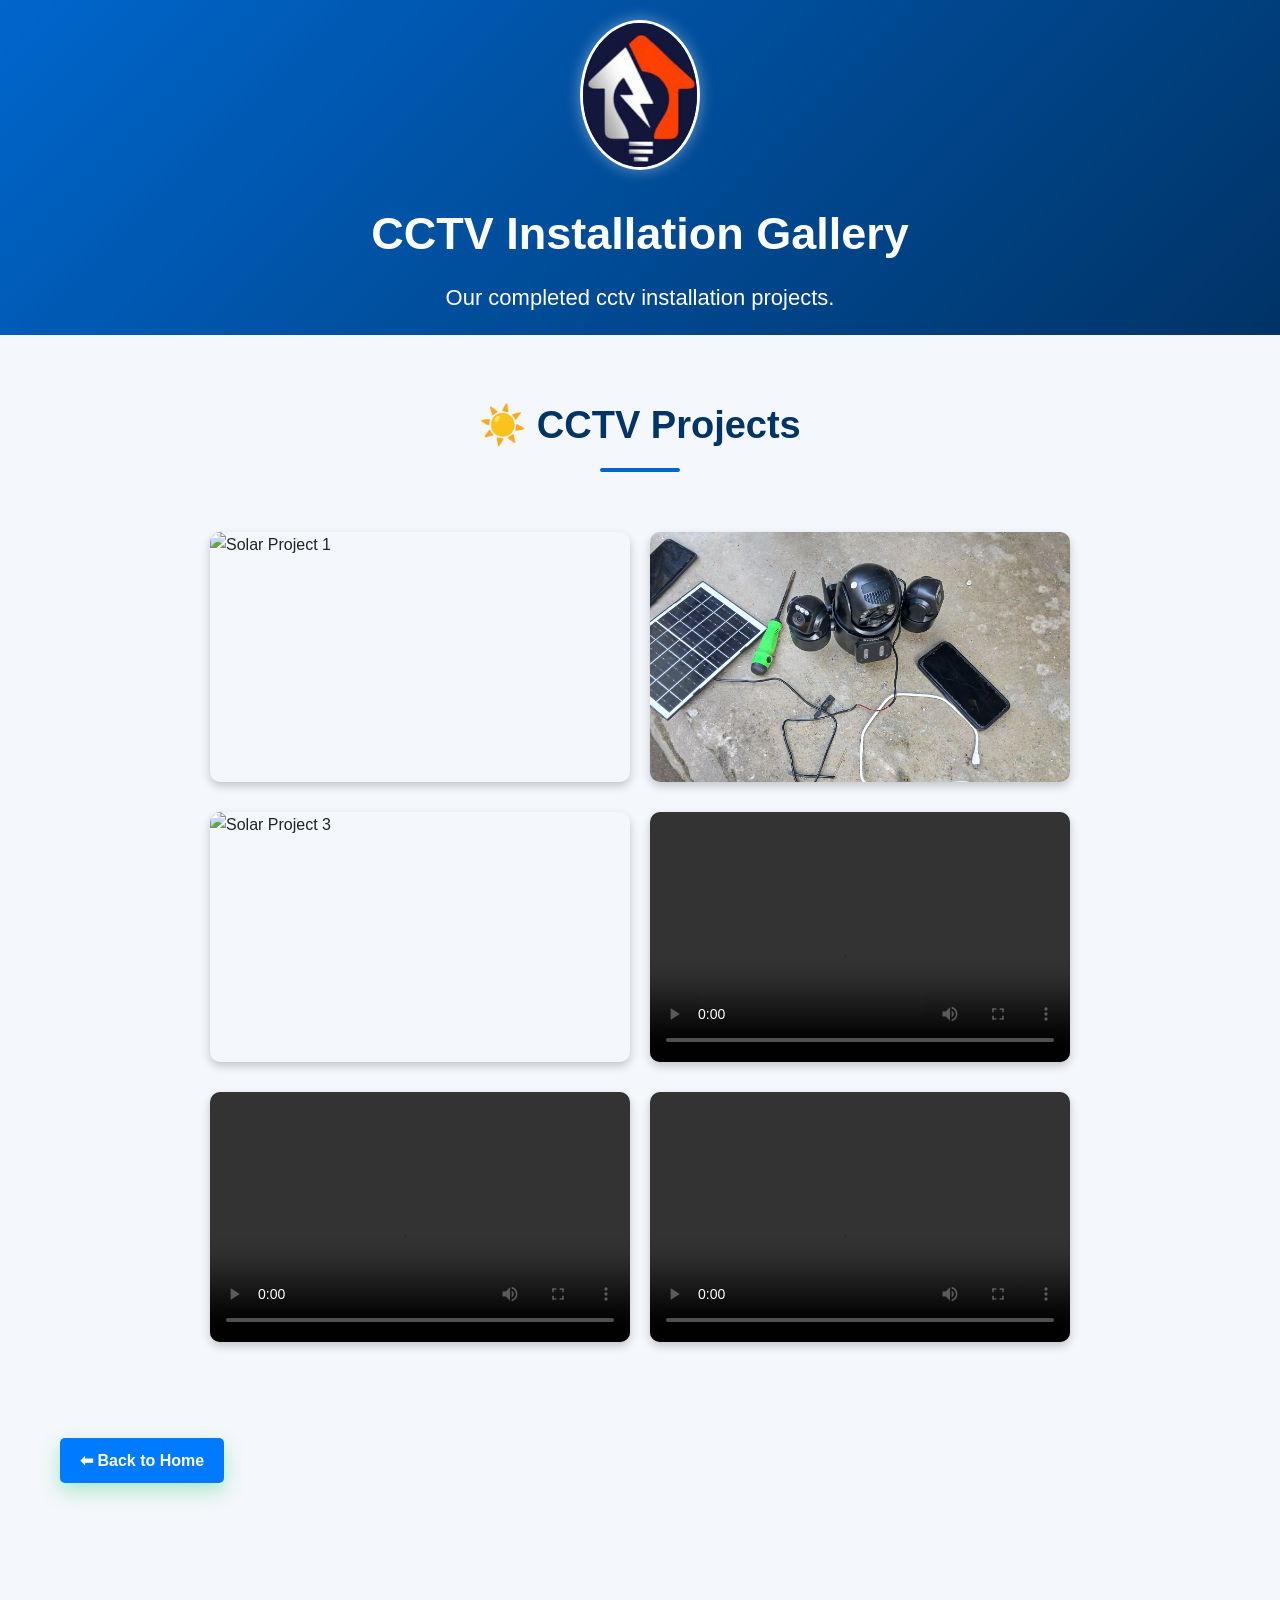
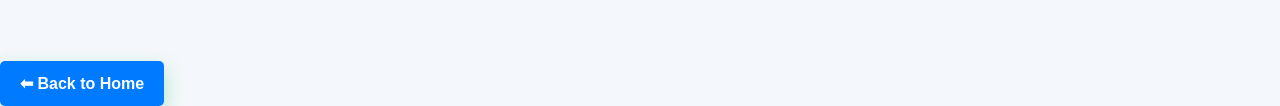
==== CCTV.html @ c6f27b03 "Fix section tag in CCTV.html" ====
<!DOCTYPE html>
<html lang="en">
<head>
<meta charset="UTF-8">
<meta name="viewport" content="width=device-width, initial-scale=1.0">
<title>CCTV Installation Gallery | MEKA-TECH VENTURES</title>

<link rel="stylesheet" href="style.css">

</head>
<body>

<header>
    <img src="logo.jpg" alt="MEKA-TECH VENTURES Logo">
    <h1>CCTV Installation Gallery</h1>
    <p>Our completed cctv installation projects.</p>
</header>

<section id="gallery">

<h2>☀️ CCTV Projects</h2>

<div class="gallery">

<img src="cctv.jpg" alt="Solar Project 1">

<img src="cctv1.jpg" alt="Solar Project 2">

<img src="pic2.jpg" alt="Solar Project 3">

<video controls>
    <source src="cctv.mp4" type="video/mp4">
        
</video>

<video controls>
    <source src="cctv1.mp4" type="video/mp4">
        
</video>

<video controls>
    <source src="solar2.mp4" type="video/mp4">
        
</video>

</div>

<br><br>

<a href="index.html" class="btn">⬅ Back to Home</a>

</section>
<br><br>

</section>

</body>
</html>

<br><br>

<a href="index.html" class="btn">⬅ Back to Home</a>

</section>

</body>
</html>
---- style.css ----
*{
margin:0;
padding:0;
box-sizing:border-box;
font-family:Arial, Helvetica, sans-serif;
scroll-behavior:smooth;
}

body{
background:#f4f7fb;
color:#222;
line-height:1.6;
}

header{
background:linear-gradient(135deg,#0066cc,#003366);
color:#fff;
padding:70px 20px;
text-align:center;
}

header img{
    width:120px;
    height:120px;
    border-radius:50%;
    object-fit:cover;
    border:4px solid #fff;
    box-shadow:0 0 20px rgba(255,255,255,0.5);
    margin-bottom:20px;
}

header h1{
font-size:45px;
margin-bottom:10px;
}

header p{
font-size:22px;
}

section{
padding:60px 20px;
max-width:1200px;
margin:auto;
}

h2{
    font-size:38px;
    color:#003366;
    text-align:center;
    margin-bottom:40px;
    position:relative;
}

h2::after{
    content:"";
    width:80px;
    height:4px;
    background:#0066cc;
    display:block;
    margin:12px auto 0;
    border-radius:10px;
}

.services{
display:grid;
grid-template-columns:repeat(auto-fit,minmax(250px,1fr));
gap:25px;
}

.card{
background:#fff;
padding:25px;
border-radius:15px;
box-shadow:0 8px 20px rgba(0,0,0,.1);
transition:.3s;
text-align:center;
}

.card:hover{
    transform:translateY(-10px);
    box-shadow:0 15px 35px rgba(0,0,0,.2);
}

.card h3{
color:#0056b3;
margin-bottom:15px;
}

.gallery{
display:grid;
grid-template-columns:repeat(auto-fit,minmax(250px,1fr));
gap:20px;
}

.gallery img{
width:100%;
height:250px;
object-fit:cover;
border-radius:12px;
box-shadow:0 5px 15px rgba(0,0,0,.15);
}

.contact{
background:#fff;
padding:30px;
border-radius:15px;
box-shadow:0 8px 20px rgba(0,0,0,.1);
}

input,textarea{
width:100%;
padding:15px;
margin:10px 0;
border:1px solid #ccc;
border-radius:8px;
font-size:16px;
}

textarea{
height:150px;
resize:none;
}

.btn{
    display:inline-block;
    background:linear-gradient(135deg,#00c853,#009624);
    color:#fff;
    padding:15px 30px;
    border-radius:50px;
    text-decoration:none;
    font-weight:bold;
    transition:0.3s ease;
    box-shadow:0 8px 20px rgba(0,200,83,.3);
}

.btn:hover{
    transform:translateY(-3px);
    box-shadow:0 12px 25px rgba(0,200,83,.4);
}

.info{
margin-top:40px;
}

.info p{
margin:10px 0;
font-size:18px;
}

footer{
background:#003366;
color:#fff;
text-align:center;
padding:25px;
margin-top:40px;
}

.whatsapp{
position:fixed;
right:20px;
bottom:20px;
background:#25D366;
color:#fff;
padding:15px 22px;
border-radius:50px;
text-decoration:none;
font-weight:bold;
box-shadow:0 5px 15px rgba(0,0,0,.3);
}

.whatsapp:hover{
background:#1ebc57;
}

@media(max-width:768px){

header h1{
font-size:34px;
}

header p{
font-size:18px;
}

h2{
font-size:30px;
}

}
header img{
    width:150px;
    height:150px;
    border-radius:50%;
    object-fit:cover;
    border:3px solid #fff;
    box-shadow:0 0 15px rgba(255,255,255,0.4);
    margin-bottom:20px;
}
nav{
    background:#0a3d78;
    display:flex;
    justify-content:center;
    align-items:center;
    gap:25px;
    padding:15px;
    flex-wrap:nowrap;
}

nav a{
    color:#fff;
    text-decoration:none;
    font-size:18px;
    font-weight:bold;
}
#contact{
    background:#0a3d78;
    color:#fff;
    text-align:center;
    padding:60px 20px;
}

#contact h2{
    font-size:40px;
    margin-bottom:20px;
}

#contact p{
    font-size:18px;
    margin:10px 0;
}

.whatsapp-btn{
    display:inline-block;
    margin-top:20px;
    padding:15px 30px;
    background:#25D366;
    color:#fff;
    text-decoration:none;
    border-radius:30px;
    font-weight:bold;
}

.whatsapp-btn:hover{
    background:#1ebe5d;
}
.contact-logo{
    width:100px;
    height:100px;
    border-radius:50%;
    display:block;
    margin:0 auto 20px;
    border:4px solid #fff;
    object-fit:cover;
}
footer{
    background:#002b5c;
    color:#fff;
    text-align:center;
    padding:25px 20px;
    font-size:16px;
}

footer p{
    margin:8px 0;
}
.gallery{
    display:grid;
    grid-template-columns:repeat(auto-fit,minmax(150px,1fr));
    gap:20px;
    padding:20px;
}

.gallery img,
.gallery video{
    width:100%;
    height:250px;
    object-fit:cover;
    border-radius:12px;
    box-shadow:0 4px 12px rgba(0,0,0,0.2);
    transition:0.3s;
    cursor:pointer;
}

.gallery img:hover{
    transform:scale(1.05);
}
#projects {
    padding: 50px 20px;
    background: #f5f7fa;
}

#projects h2 {
    text-align: center;
    color: #003b7a;
    font-size: 40px;
    margin-bottom: 30px;
}

.project {
    background: #fff;
    margin: 30px auto;
    padding: 20px;
    border-radius: 15px;
    box-shadow: 0 5px 15px rgba(0,0,0,.15);
    max-width: 900px;
}

.project h3 {
    color: #003b7a;
    margin-bottom: 15px;
}

.project img {
    width: 90%;
    border-radius: 10px;
    margin: 10px 0;
}

.project video {
    width: 100%;
    border-radius: 10px;
    margin-top: 15px;
}
#projects{
    padding:60px 20px;
    background:#f5f7fa;
}

.project-card{
    background:#fff;
    max-width:700px;
    margin:25px auto;
    padding:25px;
    border-radius:15px;
    text-align:center;
    box-shadow:0 5px 20px rgba(0,0,0,.1);
    transition:.3s;
}

.project-card:hover{
    transform:translateY(-8px);
}

.project-card h3{
    color:#003366;
    margin-bottom:15px;
}

.project-card p{
    margin-bottom:20px;
}

.btn{
    display:inline-block;
    background:#0066cc;
    color:white;
    padding:12px 25px;
    text-decoration:none;
    border-radius:30px;
    font-weight:bold;
}

.btn:hover{
    background:#004c99;
}
.gallery{
    display:grid;
    grid-template-columns:repeat(auto-fit,minmax(250px,1fr));
    gap:20px;
    margin-top:20px;
}

.gallery img,
.gallery video{
    width:100%;
    height:250px;
    object-fit:cover;
    border-radius:12px;
    box-shadow:0 4px 12px rgba(0,0,0,0.2);
    transition:0.3s;
    cursor:pointer;
}

.gallery img:hover,
.gallery video:hover{
    transform:scale(1.03);
}

.gallery{
    display:grid;
    gap:20px;
}

.gallery img,
.gallery video{
    margin-bottom:15px;
}

/* Gallery Layout */
.gallery{
    display:grid;
    gap:20px;
    max-width:900px;
    margin:auto;
    padding:20px;
}

/* Gallery Images & Videos */
.gallery img,
.gallery video{
    width:100%;
    height:250px;
    object-fit:cover;
    border-radius:15px;
    box-shadow:0 5px 15px rgba(0,0,0,0.2);
    transition:0.3s;
    margin-bottom:10px;
}

.gallery img:hover,
.gallery video:hover{
    transform:scale(1.03);
}

/* Back Button */
.btn{
    display:inline-block;
    background:#0056b3;
    color:white;
    padding:12px 25px;
    text-decoration:none;
    border-radius:8px;
    font-weight:bold;
    margin-top:20px;
}

.btn:hover{
    background:#003d80;
}
.service-card{
    background:#fff;
    padding:25px;
    margin:20px; auto;
    
 border-radius:15px;
    box-shadow:0 5px 
    15px 
    rgba(0,0,0,0.15);
    width:90%;
    max-width:700px;
    margin-left:auto;
    transition:0.3s;
}

.service-card:hover{
    transform:translateY(-5px);
}

.service-card h3{
font-size:28px;
    color:#0056b3;
    
    margin-bottom:15px;
}

.service-card p{
    font-size:18px
    line-height:1.7;
}
.btn{
    display:inline-block;
    margin-top:15px;
    padding:12px 20px;
    background:#0056b3;
    color:#fff;
    text-decoration:none;
    border-radius:8px;
    font-weight:bold;
}

.btn:hover{
    background:#003d80;
}
.testimonials{
    padding:60px 20px;
    background:#f7f9fc;
    text-align:center;
}

.testimonials h2{
    font-size:2rem;
    color:#004a99;
    margin-bottom:30px;
}

.testimonial-card{
    background:#fff;
    padding:20px;
    margin:20px auto;
    max-width:600px;
    border-radius:15px;
    box-shadow:0 5px 15px rgba(0,0,0,.1);
}

.testimonial-card p{
    font-style:italic;
    color:#555;
}

.testimonial-card h4{
    margin-top:15px;
    color:#004a99;
}
.stats{
    display:flex;
    justify-content:space-around;
    flex-wrap:wrap;
    padding:50px 20px;
    background:#0056b3;
    color:white;
    text-align:center;
}

.stat{
    margin:20px;
}

.stat h2{
    font-size:40px;
    margin-bottom:10px;
}

.stat p{
    font-size:18px;
} 
.gallery {
    display: grid;
    grid-template-columns: repeat(auto-fit, minmax(300px, 1fr));
    gap: 20px;
    padding: 20px;
}

.gallery img,
.gallery video {
    width: 100%;
    height: 250px;
    object-fit: cover;
    border-radius: 10px;
    box-shadow: 0 4px 10px rgba(0,0,0,0.2);
}

header {
    text-align: center;
    padding: 20px;
}

header img {
    width: 120px;
}

.btn {
    display: inline-block;
    padding: 10px 20px;
    background: #007BFF;
    color: white;
    text-decoration: none;
    border-radius: 5px;
    }
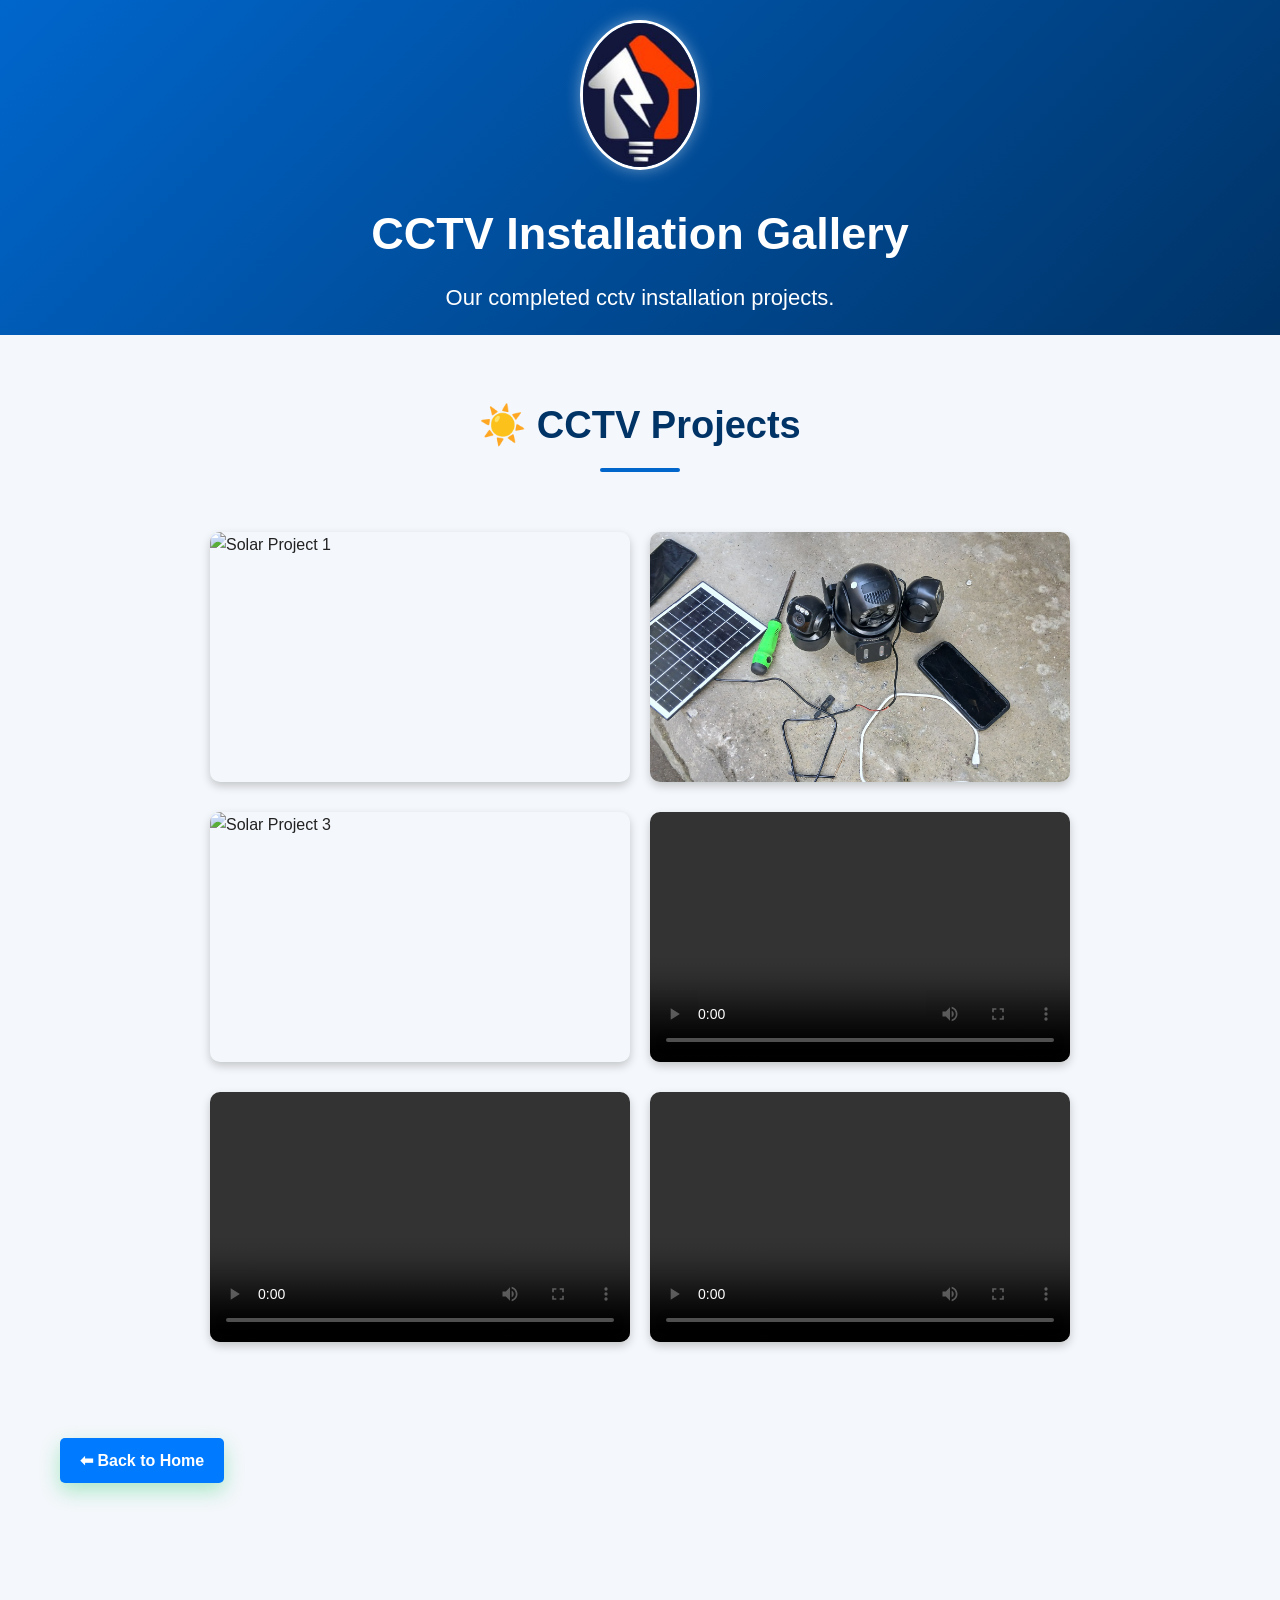
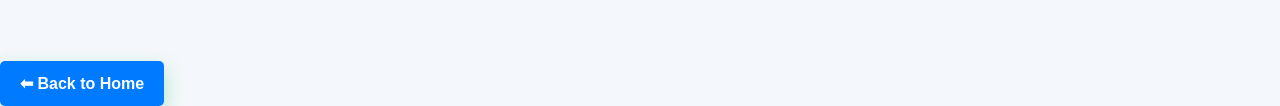
==== commit 1edf4af8: "Fix title case in CCTV Installation Gallery" ====
--- a/CCTV.html
+++ b/CCTV.html
@@ -3,7 +3,7 @@
 <head>
 <meta charset="UTF-8">
 <meta name="viewport" content="width=device-width, initial-scale=1.0">
-<title>CCTV Installation Gallery | MEKA-TECH VENTURES</title>
+<title>cctv Installation Gallery | MEKA-TECH VENTURES</title>
 
 <link rel="stylesheet" href="style.css">
 
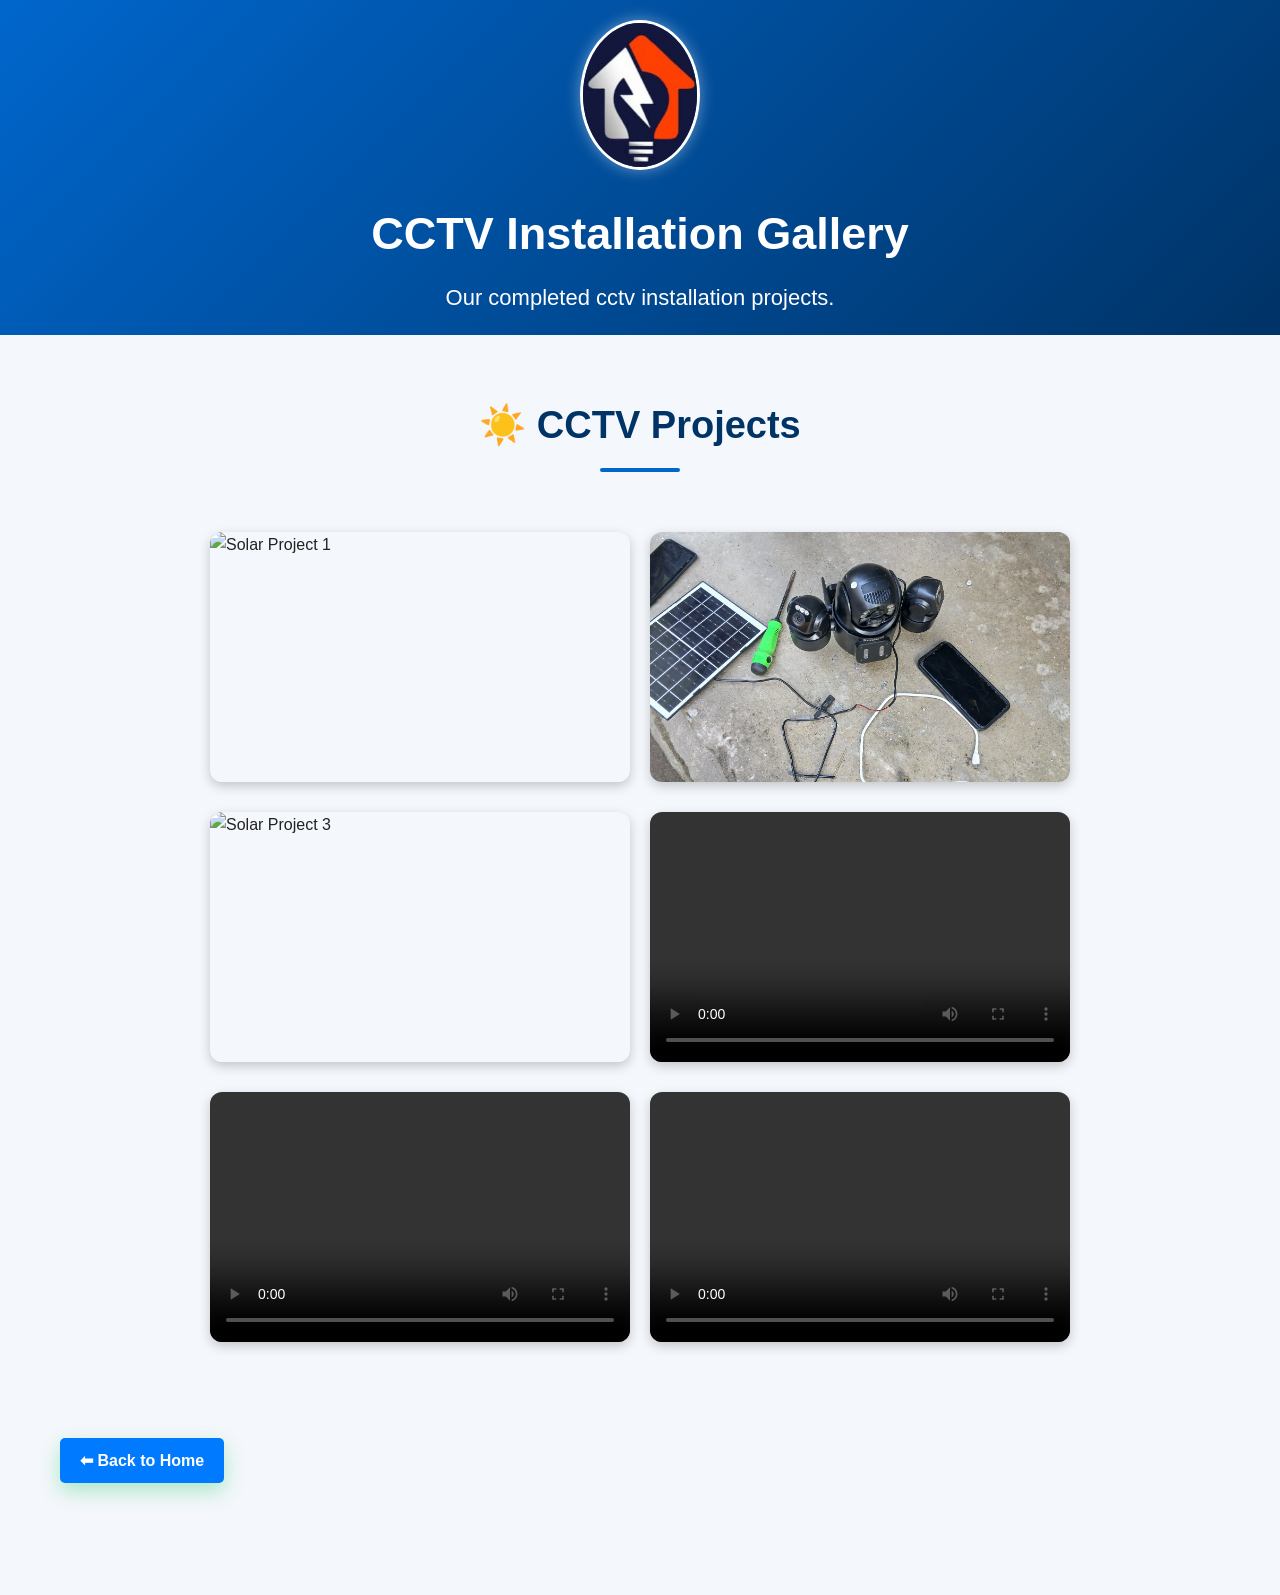
==== commit ab8ba517: "Clean up CCTV.html by removing redundant elements Removed unnecessary back navigation link and extra" ====
--- a/CCTV.html
+++ b/CCTV.html
@@ -3,7 +3,7 @@
 <head>
 <meta charset="UTF-8">
 <meta name="viewport" content="width=device-width, initial-scale=1.0">
-<title>cctv Installation Gallery | MEKA-TECH VENTURES</title>
+<title>CCTV Installation Gallery | MEKA-TECH VENTURES</title>
 
 <link rel="stylesheet" href="style.css">
 
@@ -56,12 +56,3 @@
 
 </body>
 </html>
-
-<br><br>
-
-<a href="index.html" class="btn">⬅ Back to Home</a>
-
-</section>
-
-</body>
-</html>
--- a/style.css
+++ b/style.css
@@ -567,3 +567,25 @@
     text-decoration: none;
     border-radius: 5px;
     }
+/* Gallery Grid */
+.gallery{
+    display:grid;
+    grid-template-columns:repeat(auto-fit,minmax(280px,1fr));
+    gap:20px;
+    padding:20px;
+}
+
+.gallery img,
+.gallery video{
+    width:100%;
+    height:250px;
+    object-fit:cover;
+    border-radius:12px;
+    box-shadow:0 4px 12px rgba(0,0,0,.2);
+    transition:0.3s;
+}
+
+.gallery img:hover,
+.gallery video:hover{
+    transform:scale(1.05);
+}
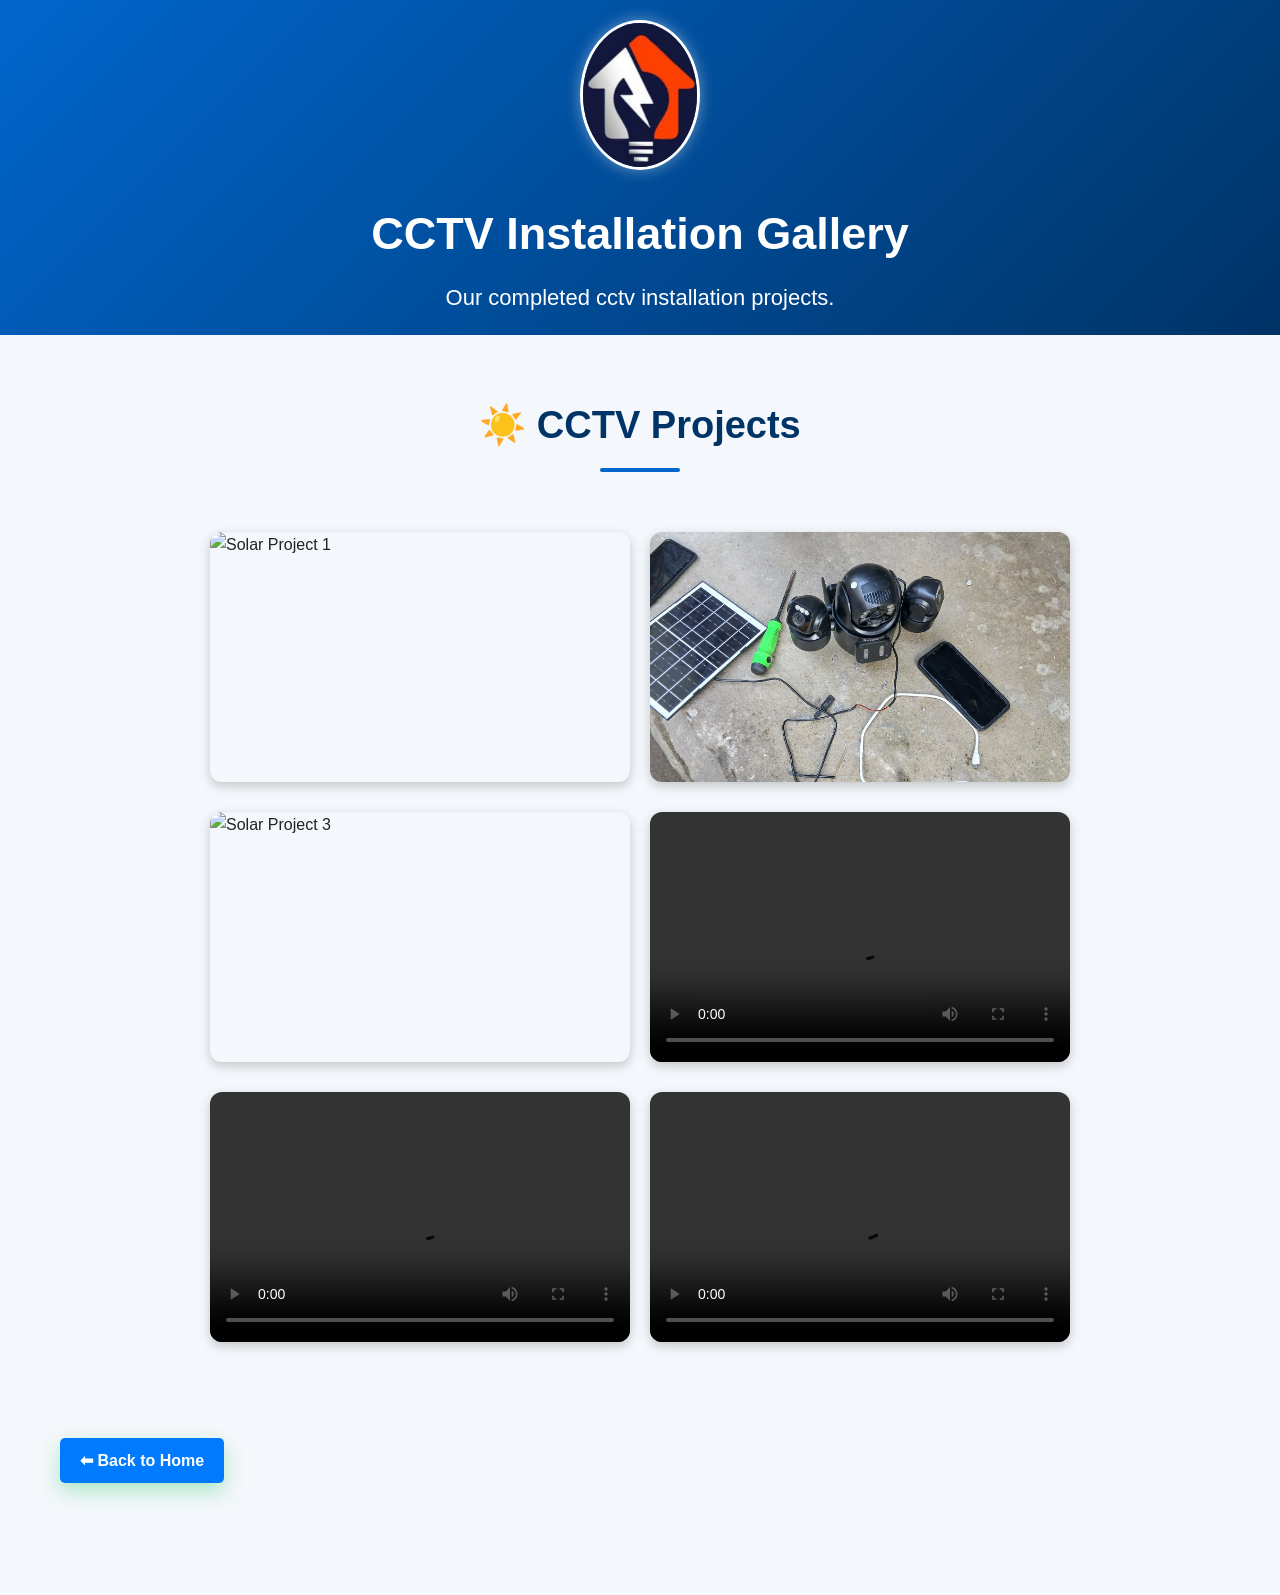
==== commit d46265c7: "Remove duplicate closing section tag in CCTV.html Removed redundant closing section tag." ====
--- a/CCTV.html
+++ b/CCTV.html
@@ -52,7 +52,5 @@
 </section>
 <br><br>
 
-</section>
-
 </body>
 </html>
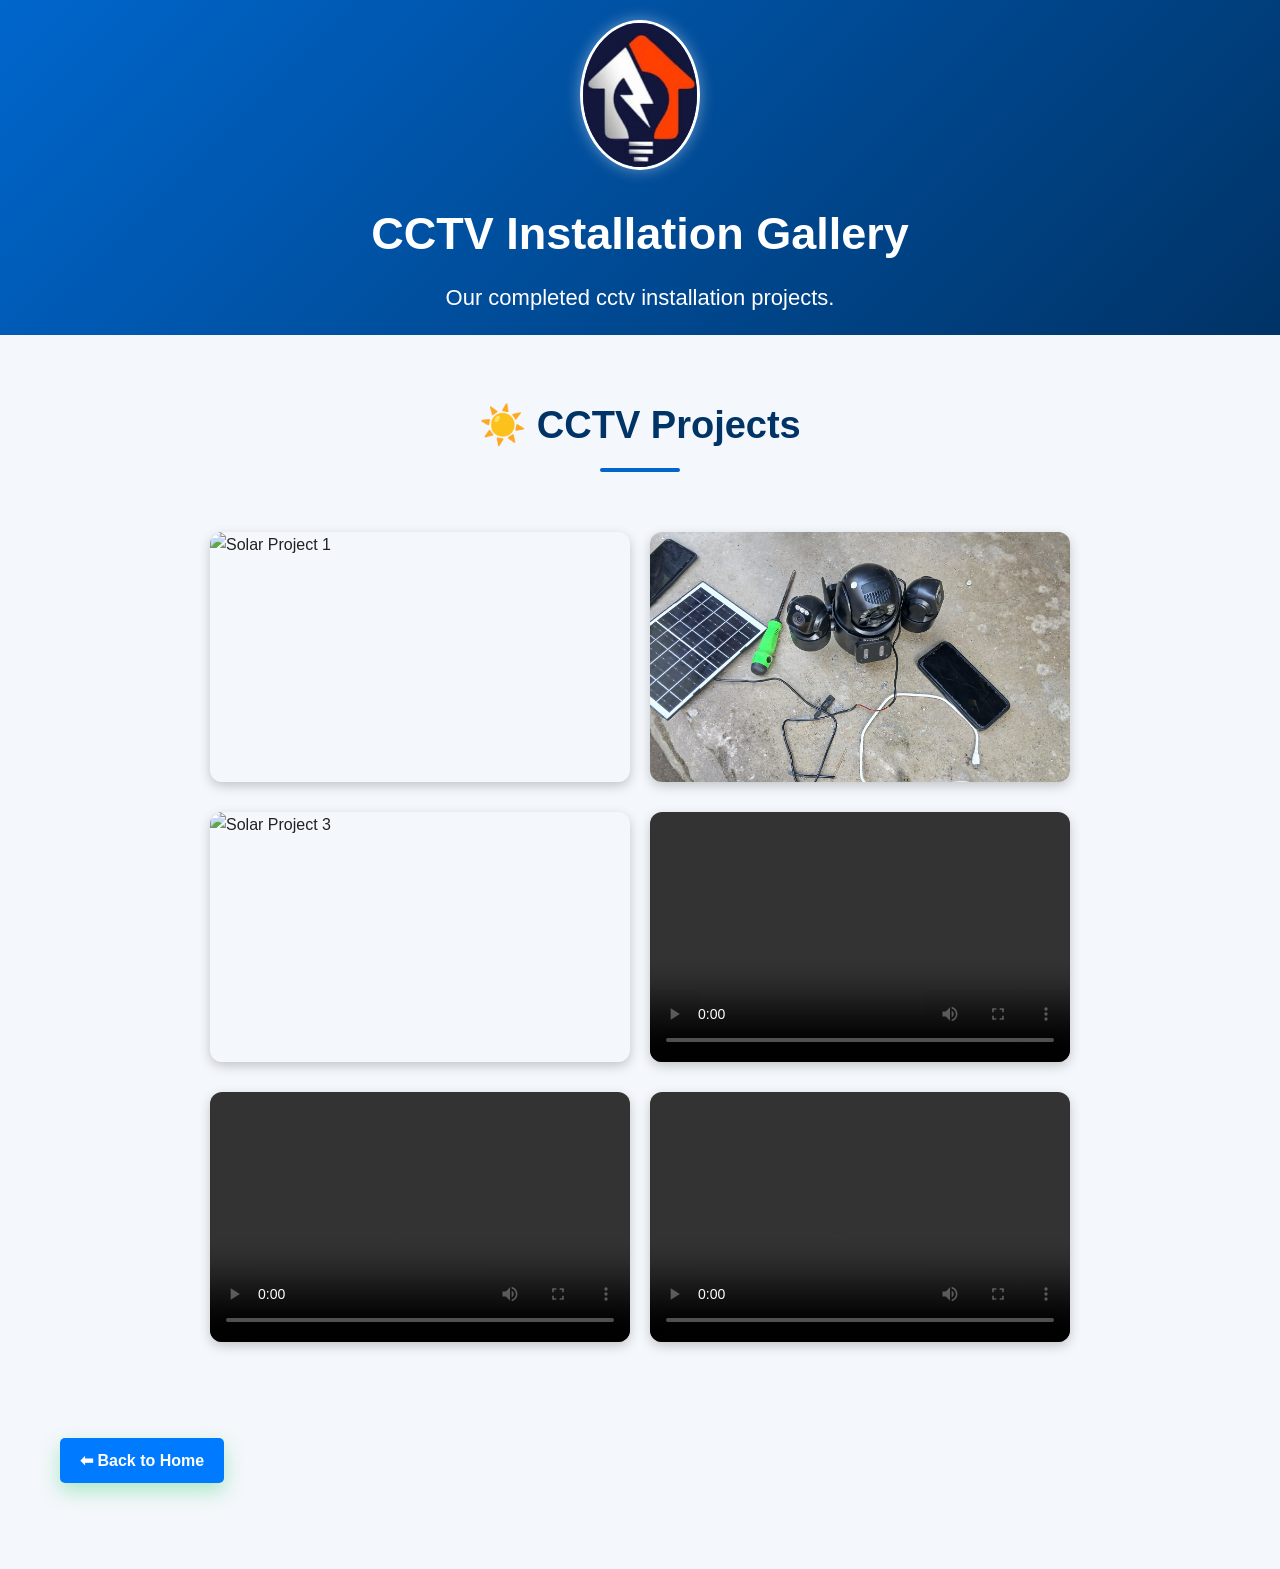
==== commit 6be58653: "Remove unnecessary line breaks in CCTV.html" ====
--- a/CCTV.html
+++ b/CCTV.html
@@ -49,7 +49,6 @@
 
 <a href="index.html" class="btn">⬅ Back to Home</a>
 
-</section>
 <br><br>
 
 </body>
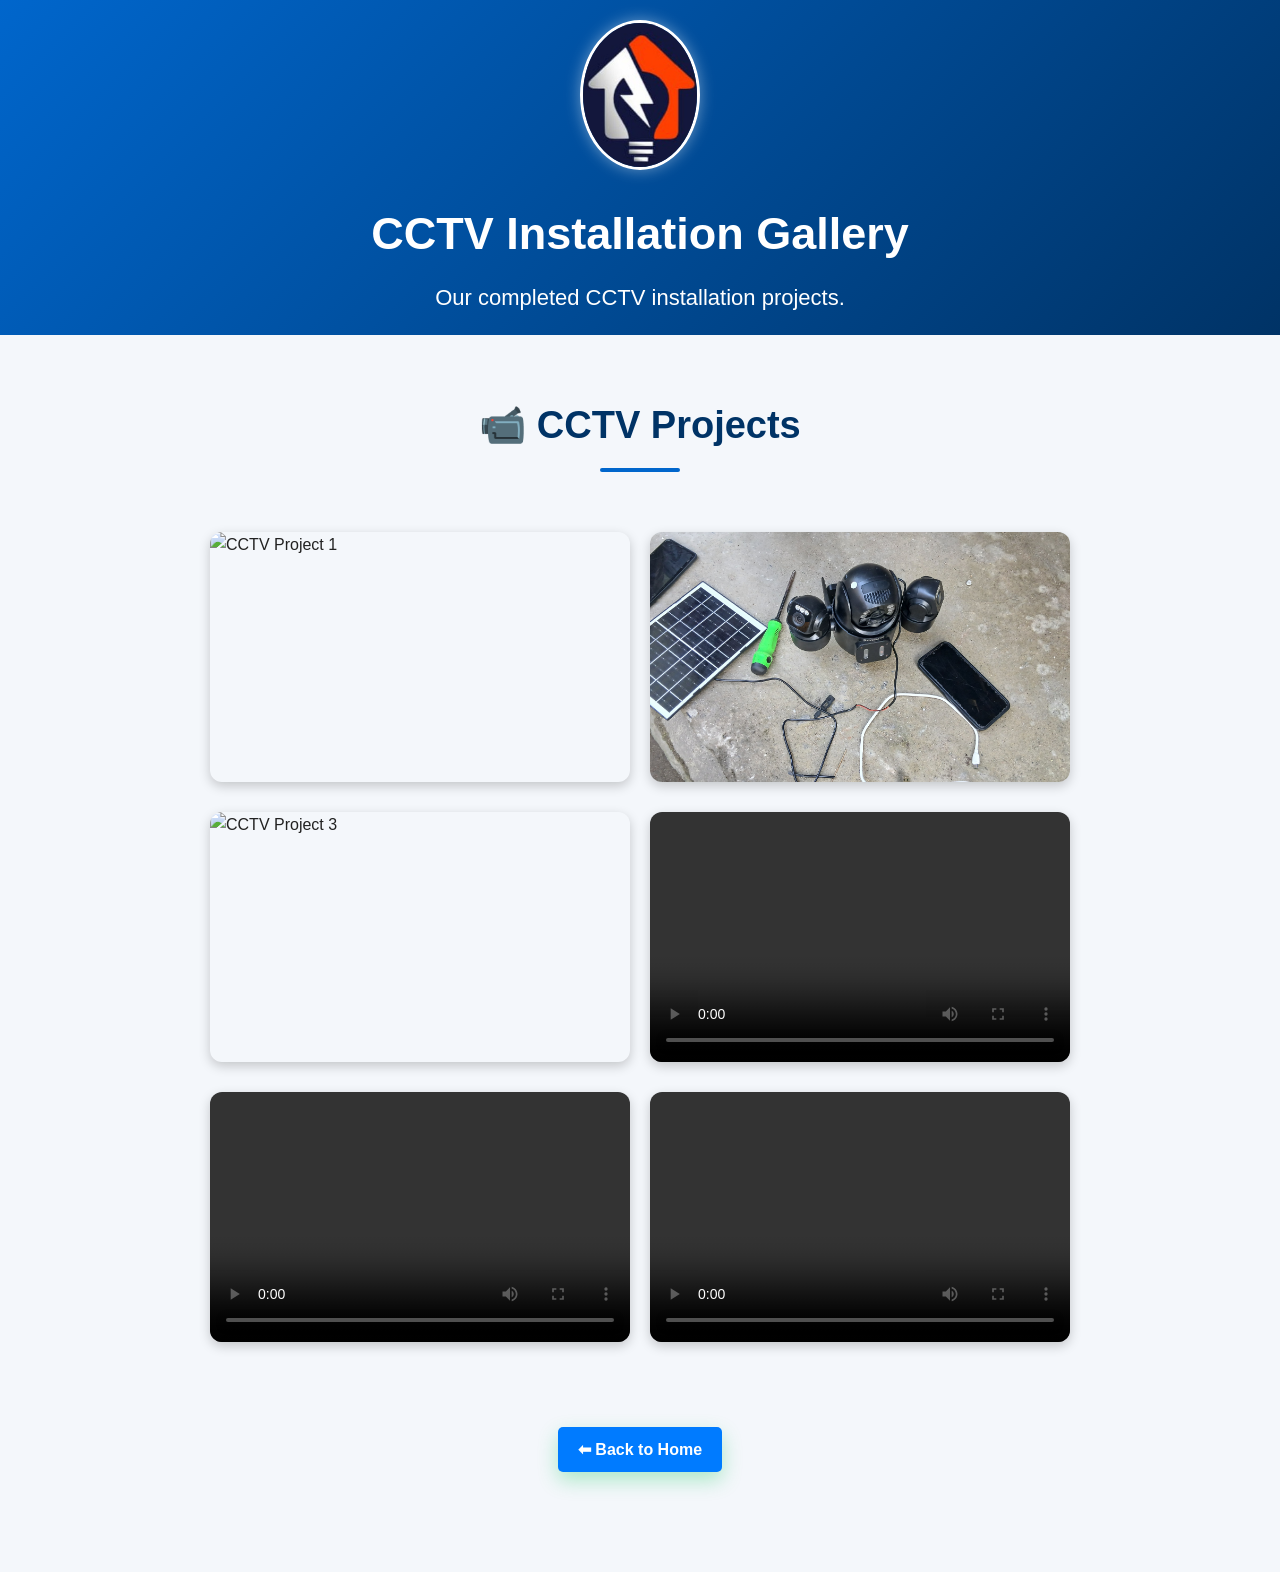
==== commit 974cd821: "Correct capitalization and update project descriptions" ====
--- a/CCTV.html
+++ b/CCTV.html
@@ -3,53 +3,51 @@
 <head>
 <meta charset="UTF-8">
 <meta name="viewport" content="width=device-width, initial-scale=1.0">
+
 <title>CCTV Installation Gallery | MEKA-TECH VENTURES</title>
 
 <link rel="stylesheet" href="style.css">
+</head>
 
-</head>
 <body>
 
 <header>
     <img src="logo.jpg" alt="MEKA-TECH VENTURES Logo">
     <h1>CCTV Installation Gallery</h1>
-    <p>Our completed cctv installation projects.</p>
+    <p>Our completed CCTV installation projects.</p>
 </header>
 
 <section id="gallery">
 
-<h2>☀️ CCTV Projects</h2>
+<h2>📹 CCTV Projects</h2>
 
 <div class="gallery">
 
-<img src="cctv.jpg" alt="Solar Project 1">
+    <img src="cctv.jpg" alt="CCTV Project 1">
 
-<img src="cctv1.jpg" alt="Solar Project 2">
+    <img src="cctv1.jpg" alt="CCTV Project 2">
 
-<img src="pic2.jpg" alt="Solar Project 3">
+    <img src="pic2.jpg" alt="CCTV Project 3">
 
-<video controls>
-    <source src="cctv.mp4" type="video/mp4">
-        
-</video>
+    <video controls>
+        <source src="cctv.mp4" type="video/mp4">
+    </video>
 
-<video controls>
-    <source src="cctv1.mp4" type="video/mp4">
-        
-</video>
+    <video controls>
+        <source src="cctv1.mp4" type="video/mp4">
+    </video>
 
-<video controls>
-    <source src="solar2.mp4" type="video/mp4">
-        
-</video>
+    <video controls>
+        <source src="solar2.mp4" type="video/mp4">
+    </video>
 
 </div>
 
-<br><br>
+<div style="text-align:center; margin:40px 0;">
+    <a href="index.html" class="btn">⬅ Back to Home</a>
+</div>
 
-<a href="index.html" class="btn">⬅ Back to Home</a>
-
-<br><br>
+</section>
 
 </body>
 </html>
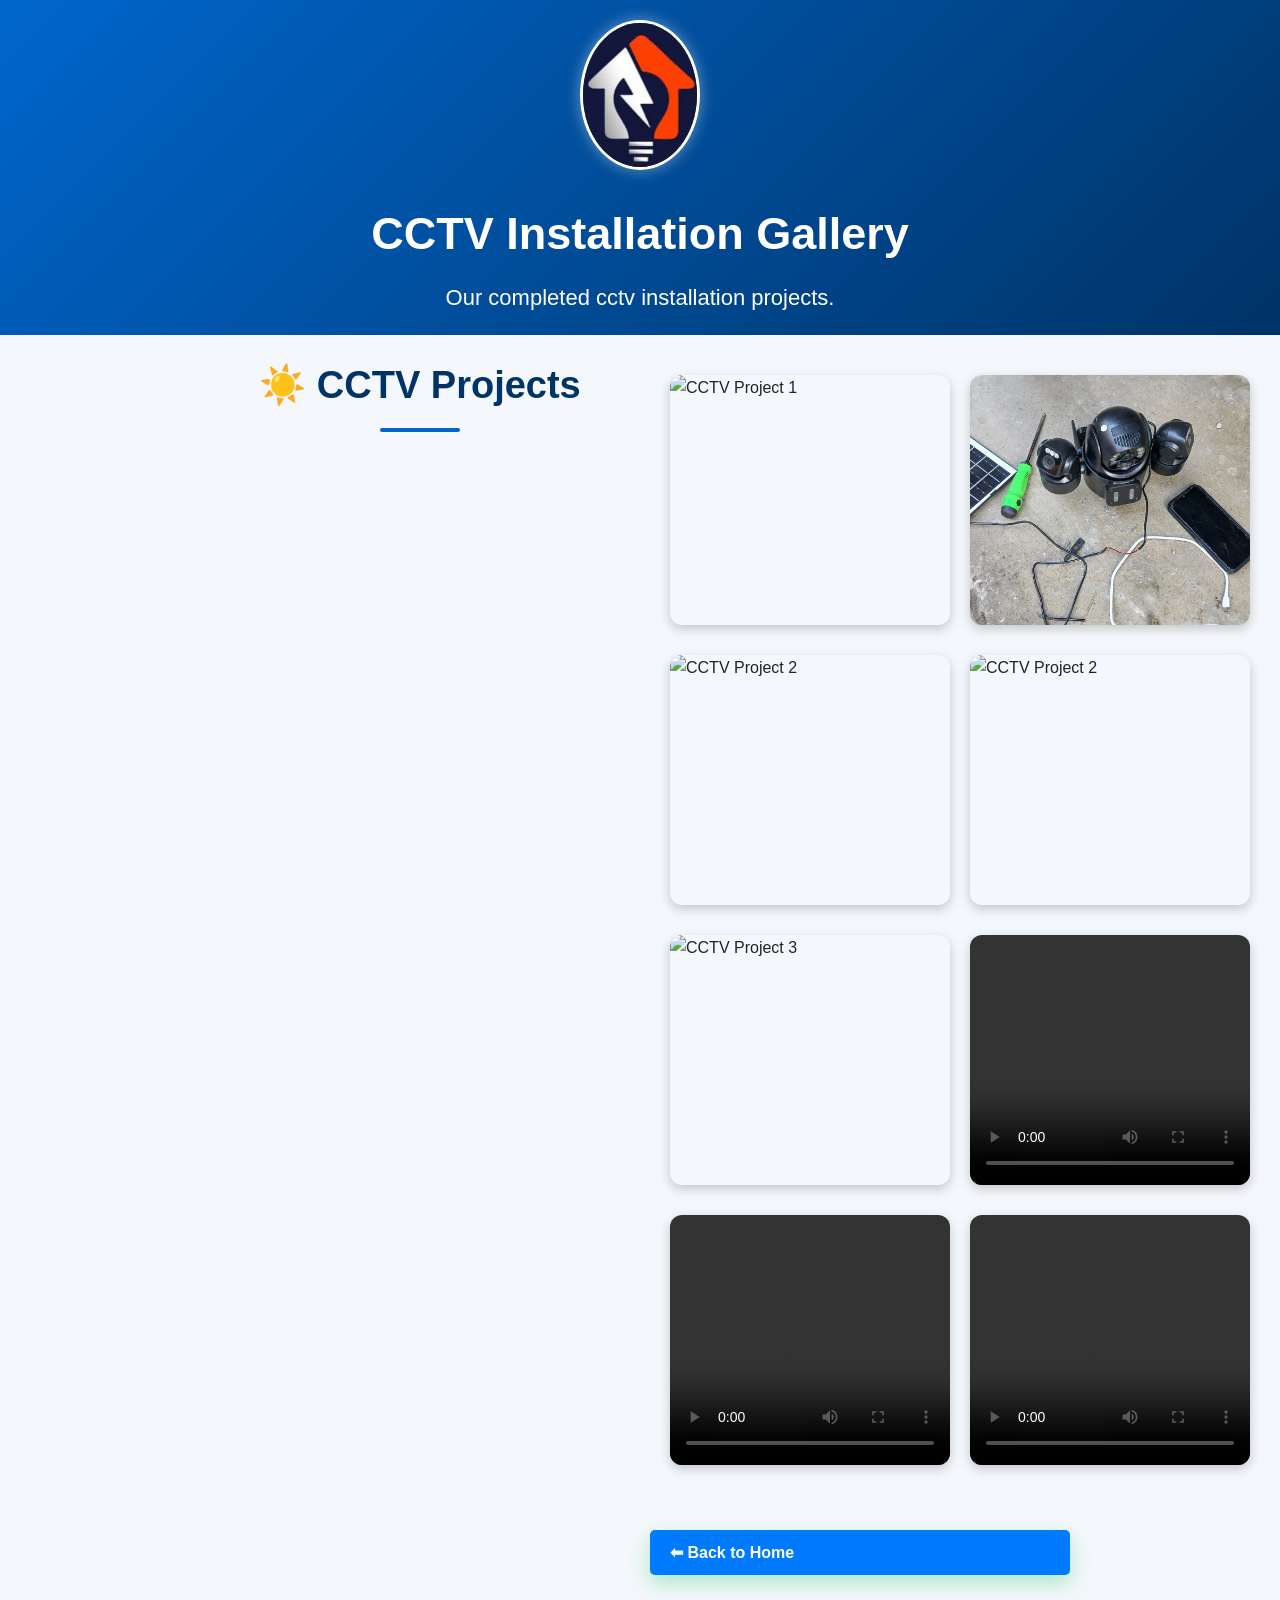
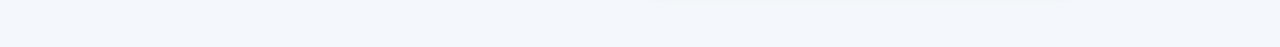
==== commit 5ae5f9b2: "Update CCTV.html with content and structure changes" ====
--- a/CCTV.html
+++ b/CCTV.html
@@ -3,49 +3,58 @@
 <head>
 <meta charset="UTF-8">
 <meta name="viewport" content="width=device-width, initial-scale=1.0">
-
 <title>CCTV Installation Gallery | MEKA-TECH VENTURES</title>
 
 <link rel="stylesheet" href="style.css">
+
 </head>
-
 <body>
 
 <header>
     <img src="logo.jpg" alt="MEKA-TECH VENTURES Logo">
     <h1>CCTV Installation Gallery</h1>
-    <p>Our completed CCTV installation projects.</p>
+    <p>Our completed cctv installation projects.</p>
 </header>
 
-<section id="gallery">
+<section id="gallery" class="gallery">
 
-<h2>📹 CCTV Projects</h2>
+<h2>☀️ CCTV Projects</h2>
 
 <div class="gallery">
 
-    <img src="cctv.jpg" alt="CCTV Project 1">
+<img src="cctv.jpg" alt="CCTV Project 1">
 
-    <img src="cctv1.jpg" alt="CCTV Project 2">
+<img src="cctv1.jpg" alt="CCTV Project 1">
 
-    <img src="pic2.jpg" alt="CCTV Project 3">
+<img src="cctv2.jpg" alt="CCTV Project 2">
+    
+<img src="cctv3.jpg" alt="CCTV Project 2">
+    
+<img src="cctv4.jpg" alt="CCTV Project 3">
 
-    <video controls>
-        <source src="cctv.mp4" type="video/mp4">
-    </video>
+<video controls>
+    <source src="cctv.mp4" type="video/mp4">
+        
+</video>
 
-    <video controls>
-        <source src="cctv1.mp4" type="video/mp4">
-    </video>
+<video controls>
+    <source src="cctv.mp4" type="video/mp4">
+        
+</video>
 
-    <video controls>
-        <source src="solar2.mp4" type="video/mp4">
-    </video>
+<video controls>
+    <source src="cctv.mp4" type="video/mp4">
+        
+</video>
 
 </div>
 
-<div style="text-align:center; margin:40px 0;">
-    <a href="index.html" class="btn">⬅ Back to Home</a>
-</div>
+<br><br>
+
+<a href="index.html" class="btn">⬅ Back to Home</a>
+
+</section>
+<br><br>
 
 </section>
 
